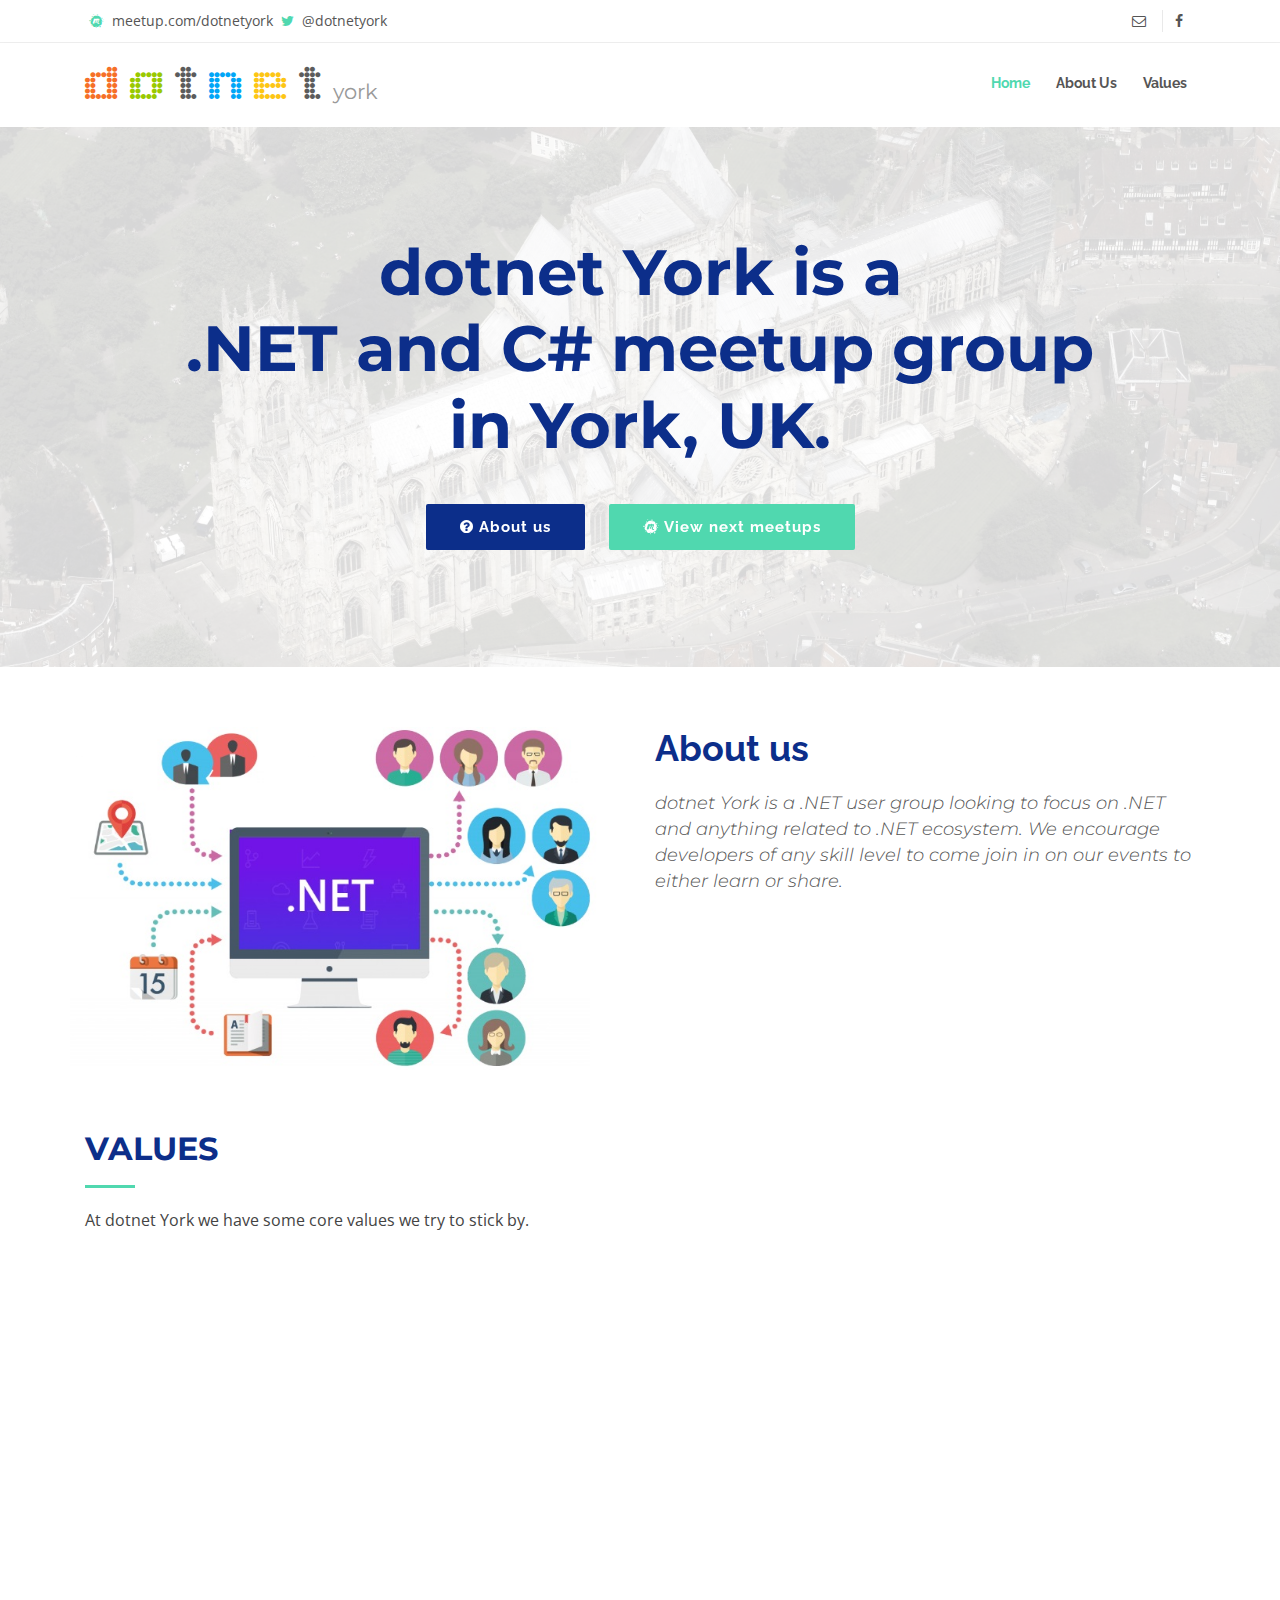
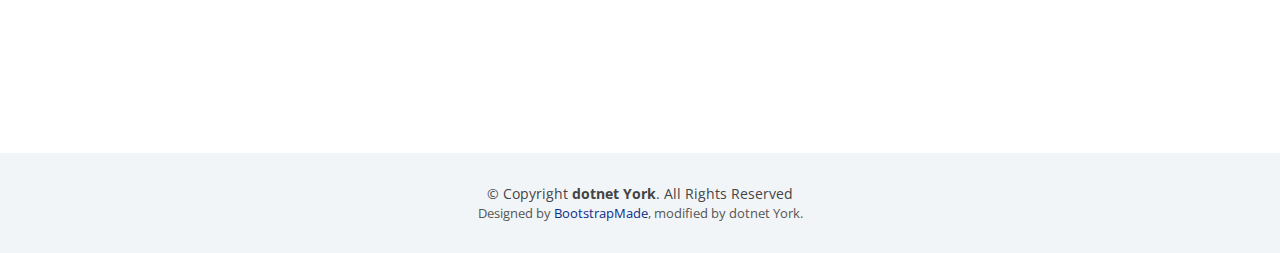
==== index.html @ ff62c573 "Start of a new website." ====
<!DOCTYPE html>
<html lang="en">
<head>
  <meta charset="utf-8">
  <title>dotnet York | A York .NET User Group</title>
  <meta content="width=device-width, initial-scale=1.0" name="viewport">
  <meta content="dotnet, .NET, york, user group" name="keywords">
  <meta content="A York .NET User Group" name="description">

  <link href="img/favicon.png" rel="icon">
  <link href="img/apple-touch-icon.png" rel="apple-touch-icon">

  <link href="https://fonts.googleapis.com/css?family=Open+Sans:300,300i,400,400i,700,700i|Raleway:300,400,500,700,800|Montserrat:300,400,700" rel="stylesheet">

  <link href="lib/bootstrap/css/bootstrap.min.css" rel="stylesheet">

  <link href="lib/font-awesome/css/font-awesome.min.css" rel="stylesheet">
  <link href="lib/animate/animate.min.css" rel="stylesheet">
  <link href="lib/ionicons/css/ionicons.min.css" rel="stylesheet">
  <link href="lib/owlcarousel/assets/owl.carousel.min.css" rel="stylesheet">
  <link href="lib/magnific-popup/magnific-popup.css" rel="stylesheet">
  <link href="lib/ionicons/css/ionicons.min.css" rel="stylesheet">

  <link href="css/style.css" rel="stylesheet">
</head>

<body id="body">

  <section id="topbar" class="d-none d-lg-block">
    <div class="container clearfix">
      <div class="contact-info float-left">
        <i class="fa fa-meetup"></i> <a href="https://www.meetup.com/dotnetyork">meetup.com/dotnetyork</a>
        <i class="fa fa-twitter"></i> <a href="https://www.twitter.com/@dotnetyork">@dotnetyork</a>
      </div>
      <div class="social-links float-right">
        <a href="mailto:organisers@dotnetyork.com" class="email"><i class="fa fa-envelope-o"></i></a>
        <a href="https://www.facebook.com/dotnetYork/" class="facebook"><i class="fa fa-facebook"></i></a>
      </div>
    </div>
  </section>

  <header id="header">
    <div class="container">

      <div id="logo" class="pull-left">
        <h1><a href="#body" class="scrollto">
          <span class="dotnet">
          <span class="d">d</span>
          <span class="o">o</span>
          <span class="t">t</span>
          <span class="n">n</span>
          <span class="e">e</span>
          <span class="t">t</span>
          </span>
          <span class="york">york</span>
        </a></h1>
      </div>

      <nav id="nav-menu-container">
        <ul class="nav-menu">
          <li class="menu-active"><a href="#body">Home</a></li>
          <li><a href="#about">About Us</a></li>
          <li><a href="#values">Values</a></li>
        </ul>
      </nav>
    </div>
  </header>

  <section id="intro">

    <div class="intro-content">
      <h2>
        dotnet York is a
        <br />.NET and C# meetup group
        <br />in York, UK.
      </h2>
      <div>
        <a href="#about" class="btn-get-started scrollto"><i class="fa fa-question-circle"></i> About us</a>
        <a href="https://www.meetup.com/dotnetYork" class="btn-meetup scrollto"><i class="fa fa-meetup"></i> View next meetups</a>
      </div>
    </div>

    <div id="intro-carousel" class="owl-carousel" >
      <div class="item" style="background-image: url('img/intro-carousel/1.jpg');"></div>
      <div class="item" style="background-image: url('img/intro-carousel/2.jpg');"></div>
      <div class="item" style="background-image: url('img/intro-carousel/3.jpg');"></div>
      <div class="item" style="background-image: url('img/intro-carousel/4.jpg');"></div>
      <div class="item" style="background-image: url('img/intro-carousel/5.jpg');"></div>
    </div>

  </section>

  <main id="main">

    <section id="about" class="wow fadeInUp">
      <div class="container">
        <div class="row">
          <div class="col-lg-6 about-img">
            <img src="img/about-img.jpg" alt="">
          </div>

          <div class="col-lg-6 content">
            <h2>About us</h2>
            <h3>dotnet York is a .NET user group looking to focus on .NET and anything related to .NET ecosystem. We encourage developers of any skill level to come join in on our events to either learn or share.</h3>
          </div>
        </div>

      </div>
    </section>

    <section id="values">
      <div class="container">
        <div class="section-header">
          <h2>Values</h2>
          <p>At dotnet York we have some core values we try to stick by.</p>
        </div>

        <div class="row">

          <div class="col-lg-6">
            <div class="box wow fadeInLeft">
              <div class="icon"><i class="fa fa-smile-o"></i></div>
              <h4 class="title"><a href="">Open</a></h4>
              <p class="description">No matter if you are a student who wants to learn more or a senior developer wanting to share experiences, we welcome everyone along to the group to enjoy the event and network with like-minded technologists.</p>
            </div>
          </div>

          <div class="col-lg-6">
            <div class="box wow fadeInRight">
              <div class="icon"><i class="fa fa-dollar"></i></div>
              <h4 class="title"><a href="">Always free</a></h4>
              <p class="description">Everyone should have the opportunity to learn, being free gives everyone a chance to learn no matter what background you come from.</p>
            </div>
          </div>

          <div class="col-lg-6">
            <div class="box wow fadeInLeft" data-wow-delay="0.2s">
              <div class="icon"><i class="fa fa-share"></i></div>
              <h4 class="title"><a href="">Sharing</a></h4>
              <p class="description">We encourage members to share experience no matter how big or small.</p>
            </div>
          </div>

          <div class="col-lg-6">
            <div class="box wow fadeInRight" data-wow-delay="0.2s">
              <div class="icon"><i class="fa fa-trophy"></i></div>
              <h4 class="title"><a href="">Fun</a></h4>
              <p class="description">Learning should be fun, and we want you to enjoy our events.</p>
            </div>
          </div>

        </div>

      </div>
    </section>
  </main>

  <footer id="footer">
    <div class="container">
      <div class="copyright">
        &copy; Copyright <strong>dotnet York</strong>. All Rights Reserved
      </div>
      <div class="credits">
        Designed by <a href="https://bootstrapmade.com/">BootstrapMade</a>, modified by dotnet York.
      </div>
    </div>
  </footer>

  <a href="#" class="back-to-top"><i class="fa fa-chevron-up"></i></a>

  <script src="lib/jquery/jquery.min.js"></script>
  <script src="lib/jquery/jquery-migrate.min.js"></script>
  <script src="lib/bootstrap/js/bootstrap.bundle.min.js"></script>
  <script src="lib/easing/easing.min.js"></script>
  <script src="lib/superfish/hoverIntent.js"></script>
  <script src="lib/superfish/superfish.min.js"></script>
  <script src="lib/wow/wow.min.js"></script>
  <script src="lib/owlcarousel/owl.carousel.min.js"></script>
  <script src="lib/magnific-popup/magnific-popup.min.js"></script>
  <script src="lib/sticky/sticky.js"></script>

  <script src="js/main.js"></script>

</body>
</html>
---- css/style.css ----
/*
  Theme Name: Reveal
  Theme URL: https://bootstrapmade.com/reveal-bootstrap-corporate-template/
  Author: BootstrapMade.com
  License: https://bootstrapmade.com/license/
*/
/*--------------------------------------------------------------
# General
--------------------------------------------------------------*/
@font-face {
  font-family: 'DOTFONT-';
  src: url('DOTFONT-.TTF');
}

body {
  background: #fff;
  color: #444;
  font-family: "Open Sans", sans-serif;
}

a {
  color: #50d8af;
  transition: 0.5s;
}

a:hover, a:active, a:focus {
  color: #51d8af;
  outline: none;
  text-decoration: none;
}

p {
  padding: 0;
  margin: 0 0 30px 0;
}

h1, h2, h3, h4, h5, h6 {
  font-family: "Montserrat", sans-serif;
  font-weight: 400;
  margin: 0 0 20px 0;
  padding: 0;
}

/* Back to top button */
.back-to-top {
  position: fixed;
  display: none;
  background: #50d8af;
  color: #fff;
  padding: 6px 12px 9px 12px;
  font-size: 16px;
  border-radius: 2px;
  right: 15px;
  bottom: 15px;
  transition: background 0.5s;
}

@media (max-width: 768px) {
  .back-to-top {
    bottom: 15px;
  }
}

.back-to-top:focus {
  background: #50d8af;
  color: #fff;
  outline: none;
}

.back-to-top:hover {
  background: #0c2e8a;
  color: #fff;
}

/*--------------------------------------------------------------
# Top Bar
--------------------------------------------------------------*/
#topbar {
  background: #fff;
  padding: 10px 0;
  border-bottom: 1px solid #eee;
  font-size: 14px;
}

#topbar .contact-info a {
  line-height: 1;
  color: #555;
}

#topbar .contact-info a:hover {
  color: #50d8af;
}

#topbar .contact-info i {
  color: #50d8af;
  padding: 4px;
}

#topbar .contact-info .fa-phone {
  padding-left: 20px;
  margin-left: 20px;
  border-left: 1px solid #e9e9e9;
}

#topbar .social-links a {
  color: #555;
  padding: 4px 12px;
  display: inline-block;
  line-height: 1px;
  border-left: 1px solid #e9e9e9;
}

#topbar .social-links a:hover {
  color: #50d8af;
}

#topbar .social-links a:first-child {
  border-left: 0;
}

/*--------------------------------------------------------------
# Header
--------------------------------------------------------------*/
#header {
  padding: 20px 0;
  height: 84px;
  transition: all 0.5s;
  z-index: 997;
  background: #fff;
  box-shadow: 0px 6px 9px 0px rgba(0, 0, 0, 0.06);
}

#header #logo h1 {
  font-size: 42px;
  margin: 0;
  padding: 0;
  line-height: 1;
}

#header #logo h1 a {
  color: #0c2e8a;
  line-height: 1;
  display: inline-block;
}

#header #logo h1 a .dotnet {
  letter-spacing: -7px;
  font-family: "DOTFONT-";
}

#header #logo h1 a .d {
  color: #F67027;
}

#header #logo h1 a .o {
  color: #99C900;
}

#header #logo h1 a .t {
  color: rgb(92, 92, 92);
}

#header #logo h1 a .n {
  color: #00A6F7;
}

#header #logo h1 a .e {
  color: #FDC614;
}

#header #logo h1 a .t {
  color: rgb(92, 92, 92);
}

#header #logo h1 a .york {
  color: rgb(153, 153, 153);
  font-size: 0.5em;
  font-family: "Montserrat", sans-serif;
}

#header #logo img {
  padding: 0;
  margin: 0;
}

@media (max-width: 768px) {
  #header {
    padding: 20px 0;
    height: 74px;
  }
  #header #logo h1 {
    font-size: 34px;
  }
  #header #logo img {
    max-height: 40px;
  }
}

/*--------------------------------------------------------------
# Intro Section
--------------------------------------------------------------*/
#intro {
  width: 100%;
  height: 60vh;
  position: relative;
  background: url("../img/intro-carousel/1.jpg") no-repeat;
  background-size: cover;
}

#intro .intro-content {
  position: absolute;
  bottom: 0;
  top: 0;
  left: 0;
  right: 0;
  z-index: 10;
  display: flex;
  justify-content: center;
  align-items: center;
  flex-direction: column;
  text-align: center;
}

#intro .intro-content h2 {
  color: #0c2e8a;
  margin-bottom: 30px;
  font-size: 64px;
  font-weight: 700;
}

@media (max-width: 767px) {
  #intro .intro-content h2 {
    font-size: 34px;
  }
}

#intro .intro-content .btn-get-started, #intro .intro-content .btn-meetup {
  font-family: "Raleway", sans-serif;
  font-size: 15px;
  font-weight: bold;
  letter-spacing: 1px;
  display: inline-block;
  padding: 10px 32px;
  border-radius: 2px;
  transition: 0.5s;
  margin: 10px;
  color: #fff;
}

#intro .intro-content .btn-get-started {
  background: #0c2e8a;
  border: 2px solid #0c2e8a;
}

#intro .intro-content .btn-get-started:hover {
  background: none;
  color: #0c2e8a;
}

#intro .intro-content .btn-meetup {
  background: #50d8af;
  border: 2px solid #50d8af;
}

#intro .intro-content .btn-meetup:hover {
  background: none;
  color: #50d8af;
}

#intro #intro-carousel {
  z-index: 8;
}

#intro #intro-carousel::before {
  content: '';
  background-color: rgba(255, 255, 255, 0.7);
  position: absolute;
  height: 100%;
  width: 100%;
  top: 0;
  right: 0;
  left: 0;
  bottom: 0;
  z-index: 7;
}

#intro #intro-carousel .item {
  width: 100%;
  height: 60vh;
  background-size: cover;
  background-position: center;
  background-repeat: no-repeat;
  -webkit-transition-property: opacity;
  transition-property: opacity;
}

/*--------------------------------------------------------------
# Navigation Menu
--------------------------------------------------------------*/
/* Nav Menu Essentials */
.nav-menu, .nav-menu * {
  margin: 0;
  padding: 0;
  list-style: none;
}

.nav-menu ul {
  position: absolute;
  display: none;
  top: 100%;
  left: 0;
  z-index: 99;
}

.nav-menu li {
  position: relative;
  white-space: nowrap;
}

.nav-menu > li {
  float: left;
}

.nav-menu li:hover > ul,
.nav-menu li.sfHover > ul {
  display: block;
}

.nav-menu ul ul {
  top: 0;
  left: 100%;
}

.nav-menu ul li {
  min-width: 180px;
}

/* Nav Menu Arrows */
.sf-arrows .sf-with-ul {
  padding-right: 22px;
}

.sf-arrows .sf-with-ul:after {
  content: "\f107";
  position: absolute;
  right: 8px;
  font-family: FontAwesome;
  font-style: normal;
  font-weight: normal;
}

.sf-arrows ul .sf-with-ul:after {
  content: "\f105";
}

/* Nav Meu Container */
#nav-menu-container {
  float: right;
  margin: 0;
}

@media (max-width: 768px) {
  #nav-menu-container {
    display: none;
  }
}

/* Nav Meu Styling */
.nav-menu a {
  padding: 10px 8px;
  text-decoration: none;
  display: inline-block;
  color: #555;
  font-family: "Raleway", sans-serif;
  font-weight: 700;
  font-size: 14px;
  outline: none;
}

.nav-menu li:hover > a, .nav-menu > .menu-active > a {
  color: #50d8af;
}

.nav-menu > li {
  margin-left: 10px;
}

.nav-menu ul {
  margin: 4px 0 0 0;
  padding: 10px;
  box-shadow: 0px 0px 30px rgba(127, 137, 161, 0.25);
  background: #fff;
}

.nav-menu ul li {
  transition: 0.3s;
}

.nav-menu ul li a {
  padding: 10px;
  color: #333;
  transition: 0.3s;
  display: block;
  font-size: 13px;
  text-transform: none;
}

.nav-menu ul li:hover > a {
  color: #50d8af;
}

.nav-menu ul ul {
  margin: 0;
}

/* Mobile Nav Toggle */
#mobile-nav-toggle {
  position: fixed;
  right: 0;
  top: 0;
  z-index: 999;
  margin: 20px 20px 0 0;
  border: 0;
  background: none;
  font-size: 24px;
  display: none;
  transition: all 0.4s;
  outline: none;
  cursor: pointer;
}

#mobile-nav-toggle i {
  color: #555;
}

@media (max-width: 768px) {
  #mobile-nav-toggle {
    display: inline;
  }
}

/* Mobile Nav Styling */
#mobile-nav {
  position: fixed;
  top: 0;
  padding-top: 18px;
  bottom: 0;
  z-index: 998;
  background: rgba(52, 59, 64, 0.9);
  left: -260px;
  width: 260px;
  overflow-y: auto;
  transition: 0.4s;
}

#mobile-nav ul {
  padding: 0;
  margin: 0;
  list-style: none;
}

#mobile-nav ul li {
  position: relative;
}

#mobile-nav ul li a {
  color: #fff;
  font-size: 16px;
  overflow: hidden;
  padding: 10px 22px 10px 15px;
  position: relative;
  text-decoration: none;
  width: 100%;
  display: block;
  outline: none;
}

#mobile-nav ul li a:hover {
  color: #fff;
}

#mobile-nav ul li li {
  padding-left: 30px;
}

#mobile-nav ul .menu-has-children i {
  position: absolute;
  right: 0;
  z-index: 99;
  padding: 15px;
  cursor: pointer;
  color: #fff;
}

#mobile-nav ul .menu-has-children i.fa-chevron-up {
  color: #50d8af;
}

#mobile-nav ul .menu-item-active {
  color: #50d8af;
}

#mobile-body-overly {
  width: 100%;
  height: 100%;
  z-index: 997;
  top: 0;
  left: 0;
  position: fixed;
  background: rgba(52, 59, 64, 0.9);
  display: none;
}

/* Mobile Nav body classes */
body.mobile-nav-active {
  overflow: hidden;
}

body.mobile-nav-active #mobile-nav {
  left: 0;
}

body.mobile-nav-active #mobile-nav-toggle {
  color: #fff;
}

/*--------------------------------------------------------------
# Sections
--------------------------------------------------------------*/
/* Sections Header
--------------------------------*/
.section-header {
  margin-bottom: 30px;
}

.section-header h2 {
  font-size: 32px;
  color: #0c2e8a;
  text-transform: uppercase;
  font-weight: 700;
  position: relative;
  padding-bottom: 20px;
}

.section-header h2::before {
  content: '';
  position: absolute;
  display: block;
  width: 50px;
  height: 3px;
  background: #50d8af;
  bottom: 0;
  left: 0;
}

.section-header p {
  padding: 0;
  margin: 0;
}

/* About Section
--------------------------------*/
#about {
  padding: 60px 0 30px 0;
}

#about .about-img {
  overflow: hidden;
}

#about .about-img img {
  margin-left: -15px;
  max-width: 100%;
}

@media (max-width: 768px) {
  #about .about-img {
    height: auto;
  }
  #about .about-img img {
    margin-left: 0;
    padding-bottom: 30px;
  }
}

#about .content h2 {
  color: #0c2e8a;
  font-weight: 700;
  font-size: 36px;
  font-family: "Raleway", sans-serif;
}

#about .content h3 {
  color: #555;
  font-weight: 300;
  font-size: 18px;
  line-height: 26px;
  font-style: italic;
}

#about .content p {
  line-height: 26px;
}

#about .content p:last-child {
  margin-bottom: 0;
}

#about .content i {
  font-size: 20px;
  padding-right: 4px;
  color: #50d8af;
}

#about .content ul {
  list-style: none;
  padding: 0;
}

#about .content ul li {
  padding-bottom: 10px;
}

#values {
  padding: 30px 0 0 0;
}

#values .box {
  padding: 40px;
  margin-bottom: 40px;
  box-shadow: 10px 10px 15px rgba(73, 78, 92, 0.1);
  background: #fff;
  transition: 0.4s;
}

#values .box:hover {
  box-shadow: 0px 0px 30px rgba(73, 78, 92, 0.15);
  transform: translateY(-10px);
  -webkit-transform: translateY(-10px);
  -moz-transform: translateY(-10px);
}

#values .box .icon {
  float: left;
}

#values .box .icon i {
  color: #444;
  font-size: 64px;
  transition: 0.5s;
  line-height: 0;
  margin-top: 34px;
}

#values .box .icon i:before {
  background: #0c2e8a;
  background: linear-gradient(45deg, #50d8af 0%, #a3ebd5 100%);
  background-clip: border-box;
  -webkit-background-clip: text;
  -webkit-text-fill-color: transparent;
}

#values .box h4 {
  margin-left: 100px;
  font-weight: 700;
  margin-bottom: 15px;
  font-size: 22px;
}

#values .box h4 a {
  color: #444;
}

#values .box p {
  font-size: 14px;
  margin-left: 100px;
  margin-bottom: 0;
  line-height: 24px;
}

@media (max-width: 767px) {
  #values .box .box {
    margin-bottom: 20px;
  }
  #values .box .icon {
    float: none;
    text-align: center;
    padding-bottom: 15px;
  }
  #values .box h4, #services .box p {
    margin-left: 0;
    text-align: center;
  }
}

/* Clients Section
--------------------------------*/
#clients {
  padding: 30px 0;
}

#clients img {
  max-width: 100%;
  opacity: 0.5;
  transition: 0.3s;
  padding: 15px 0;
}

#clients img:hover {
  opacity: 1;
}

#clients .owl-nav, #clients .owl-dots {
  margin-top: 5px;
  text-align: center;
}

#clients .owl-dot {
  display: inline-block;
  margin: 0 5px;
  width: 12px;
  height: 12px;
  border-radius: 50%;
  background-color: #ddd;
}

#clients .owl-dot.active {
  background-color: #50d8af;
}

/* Our Portfolio Section
--------------------------------*/
#portfolio {
  background: #fff;
  padding: 30px 0;
}

#portfolio .portfolio-overlay {
  position: absolute;
  top: 0;
  right: 0;
  bottom: 0;
  left: 0;
  width: 100%;
  height: 100%;
  opacity: 1;
  -webkit-transition: all ease-in-out 0.4s;
  transition: all ease-in-out 0.4s;
}

#portfolio .portfolio-item {
  overflow: hidden;
  position: relative;
  padding: 0;
  vertical-align: middle;
  text-align: center;
}

#portfolio .portfolio-item h2 {
  color: #ffffff;
  font-size: 24px;
  margin: 0;
  text-transform: capitalize;
  font-weight: 700;
}

#portfolio .portfolio-item img {
  -webkit-transition: all ease-in-out 0.4s;
  transition: all ease-in-out 0.4s;
  width: 100%;
}

#portfolio .portfolio-item:hover img {
  -webkit-transform: scale(1.1);
  transform: scale(1.1);
}

#portfolio .portfolio-item:hover .portfolio-overlay {
  opacity: 1;
  background: rgba(0, 0, 0, 0.7);
}

#portfolio .portfolio-info {
  position: absolute;
  top: 50%;
  left: 50%;
  -webkit-transform: translate(-50%, -50%);
  transform: translate(-50%, -50%);
}

/* Testimonials Section
--------------------------------*/
#testimonials {
  padding: 30px 0;
}

#testimonials .testimonial-item {
  box-sizing: content-box;
  padding: 30px 30px 0 30px;
  margin: 30px 15px;
  text-align: center;
  min-height: 350px;
  box-shadow: 0px 2px 12px rgba(0, 0, 0, 0.08);
}

@media (max-width: 767px) {
  #testimonials .testimonial-item {
    margin: 30px 10px;
  }
}

#testimonials .testimonial-item .testimonial-img {
  width: 90px;
  border-radius: 50%;
  border: 4px solid #fff;
  margin: 0 auto;
}

#testimonials .testimonial-item h3 {
  font-size: 18px;
  font-weight: bold;
  margin: 10px 0 5px 0;
  color: #111;
}

#testimonials .testimonial-item h4 {
  font-size: 14px;
  color: #999;
  margin: 0;
}

#testimonials .testimonial-item .quote-sign-left {
  margin-top: -15px;
  padding-right: 10px;
  display: inline-block;
  width: 37px;
}

#testimonials .testimonial-item .quote-sign-right {
  margin-bottom: -15px;
  padding-left: 10px;
  display: inline-block;
  max-width: 100%;
  width: 37px;
}

#testimonials .testimonial-item p {
  font-style: italic;
  margin: 0 auto 15px auto;
}

#testimonials .owl-nav, #testimonials .owl-dots {
  margin-top: 5px;
  text-align: center;
}

#testimonials .owl-dot {
  display: inline-block;
  margin: 0 5px;
  width: 12px;
  height: 12px;
  border-radius: 50%;
  background-color: #ddd;
}

#testimonials .owl-dot.active {
  background-color: #50d8af;
}

/* Call To Action Section
--------------------------------*/
#call-to-action {
  background: #081e5b;
  background-size: cover;
  padding: 40px 0;
}

#call-to-action .cta-title {
  color: #fff;
  font-size: 28px;
  font-weight: 700;
}

#call-to-action .cta-text {
  color: #fff;
}

@media (min-width: 769px) {
  #call-to-action .cta-btn-container {
    display: flex;
    align-items: center;
    justify-content: flex-end;
  }
}

#call-to-action .cta-btn {
  font-family: "Montserrat", sans-serif;
  font-weight: 700;
  font-size: 16px;
  letter-spacing: 1px;
  display: inline-block;
  padding: 8px 26px;
  border-radius: 3px;
  transition: 0.5s;
  margin: 10px;
  border: 3px solid #fff;
  color: #fff;
}

#call-to-action .cta-btn:hover {
  background: #50d8af;
  border: 3px solid #50d8af;
}

/* Our Team Section
--------------------------------*/
#team {
  background: #fff;
  padding: 30px 0 0 0;
}

#team .member {
  text-align: center;
  margin-bottom: 20px;
}

#team .member .pic {
  overflow: hidden;
  text-align: center;
}

#team .member .pic img {
  max-width: 100%;
}

#team .member .details {
  background: #50d8af;
  color: #fff;
  padding: 15px;
  border-radius: 0 0 3px 3px;
}

#team .member h4 {
  font-weight: 700;
  margin-bottom: 2px;
  font-size: 18px;
}

#team .member span {
  font-style: italic;
  display: block;
  font-size: 13px;
}

#team .member .social {
  margin-top: 5px;
}

#team .member .social a {
  color: #fff;
}

#team .member .social i {
  font-size: 16px;
  margin: 0 2px;
}

/* Contact Section
--------------------------------*/
#contact {
  padding: 30px 0;
}

#contact .contact-info {
  margin-bottom: 20px;
  text-align: center;
}

#contact .contact-info i {
  font-size: 48px;
  display: inline-block;
  margin-bottom: 10px;
  color: #50d8af;
}

#contact .contact-info address, #contact .contact-info p {
  margin-bottom: 0;
  color: #000;
}

#contact .contact-info h3 {
  font-size: 18px;
  margin-bottom: 15px;
  font-weight: bold;
  text-transform: uppercase;
  color: #999;
}

#contact .contact-info a {
  color: #000;
}

#contact .contact-info a:hover {
  color: #50d8af;
}

#contact .contact-address, #contact .contact-phone, #contact .contact-email {
  margin-bottom: 20px;
}

@media (min-width: 768px) {
  #contact .contact-address, #contact .contact-phone, #contact .contact-email {
    padding: 20px 0;
  }
}

@media (min-width: 768px) {
  #contact .contact-phone {
    border-left: 1px solid #ddd;
    border-right: 1px solid #ddd;
  }
}

#contact #google-map {
  height: 290px;
  margin-bottom: 20px;
}

@media (max-width: 576px) {
  #contact #google-map {
    margin-top: 20px;
  }
}

#contact .form #sendmessage {
  color: #50d8af;
  border: 1px solid #50d8af;
  display: none;
  text-align: center;
  padding: 15px;
  font-weight: 600;
  margin-bottom: 15px;
}

#contact .form #errormessage {
  color: red;
  display: none;
  border: 1px solid red;
  text-align: center;
  padding: 15px;
  font-weight: 600;
  margin-bottom: 15px;
}

#contact .form #sendmessage.show, #contact .form #errormessage.show, #contact .form .show {
  display: block;
}

#contact .form .validation {
  color: red;
  display: none;
  margin: 0 0 20px;
  font-weight: 400;
  font-size: 13px;
}

#contact .form input, #contact .form textarea {
  padding: 10px 14px;
  border-radius: 0;
  box-shadow: none;
  font-size: 15px;
}

#contact .form button[type="submit"] {
  background: #50d8af;
  border: 0;
  border-radius: 3px;
  padding: 10px 30px;
  color: #fff;
  transition: 0.4s;
  cursor: pointer;
}

#contact .form button[type="submit"]:hover {
  background: #2dc899;
}

/*--------------------------------------------------------------
# Footer
--------------------------------------------------------------*/
#footer {
  background: #f2f5f8;
  padding: 0 0 30px 0;
  font-size: 14px;
}

#footer .copyright {
  text-align: center;
  padding-top: 30px;
}

#footer .credits {
  text-align: center;
  font-size: 13px;
  color: #555;
}

#footer .credits a {
  color: #0c2e8a;
}
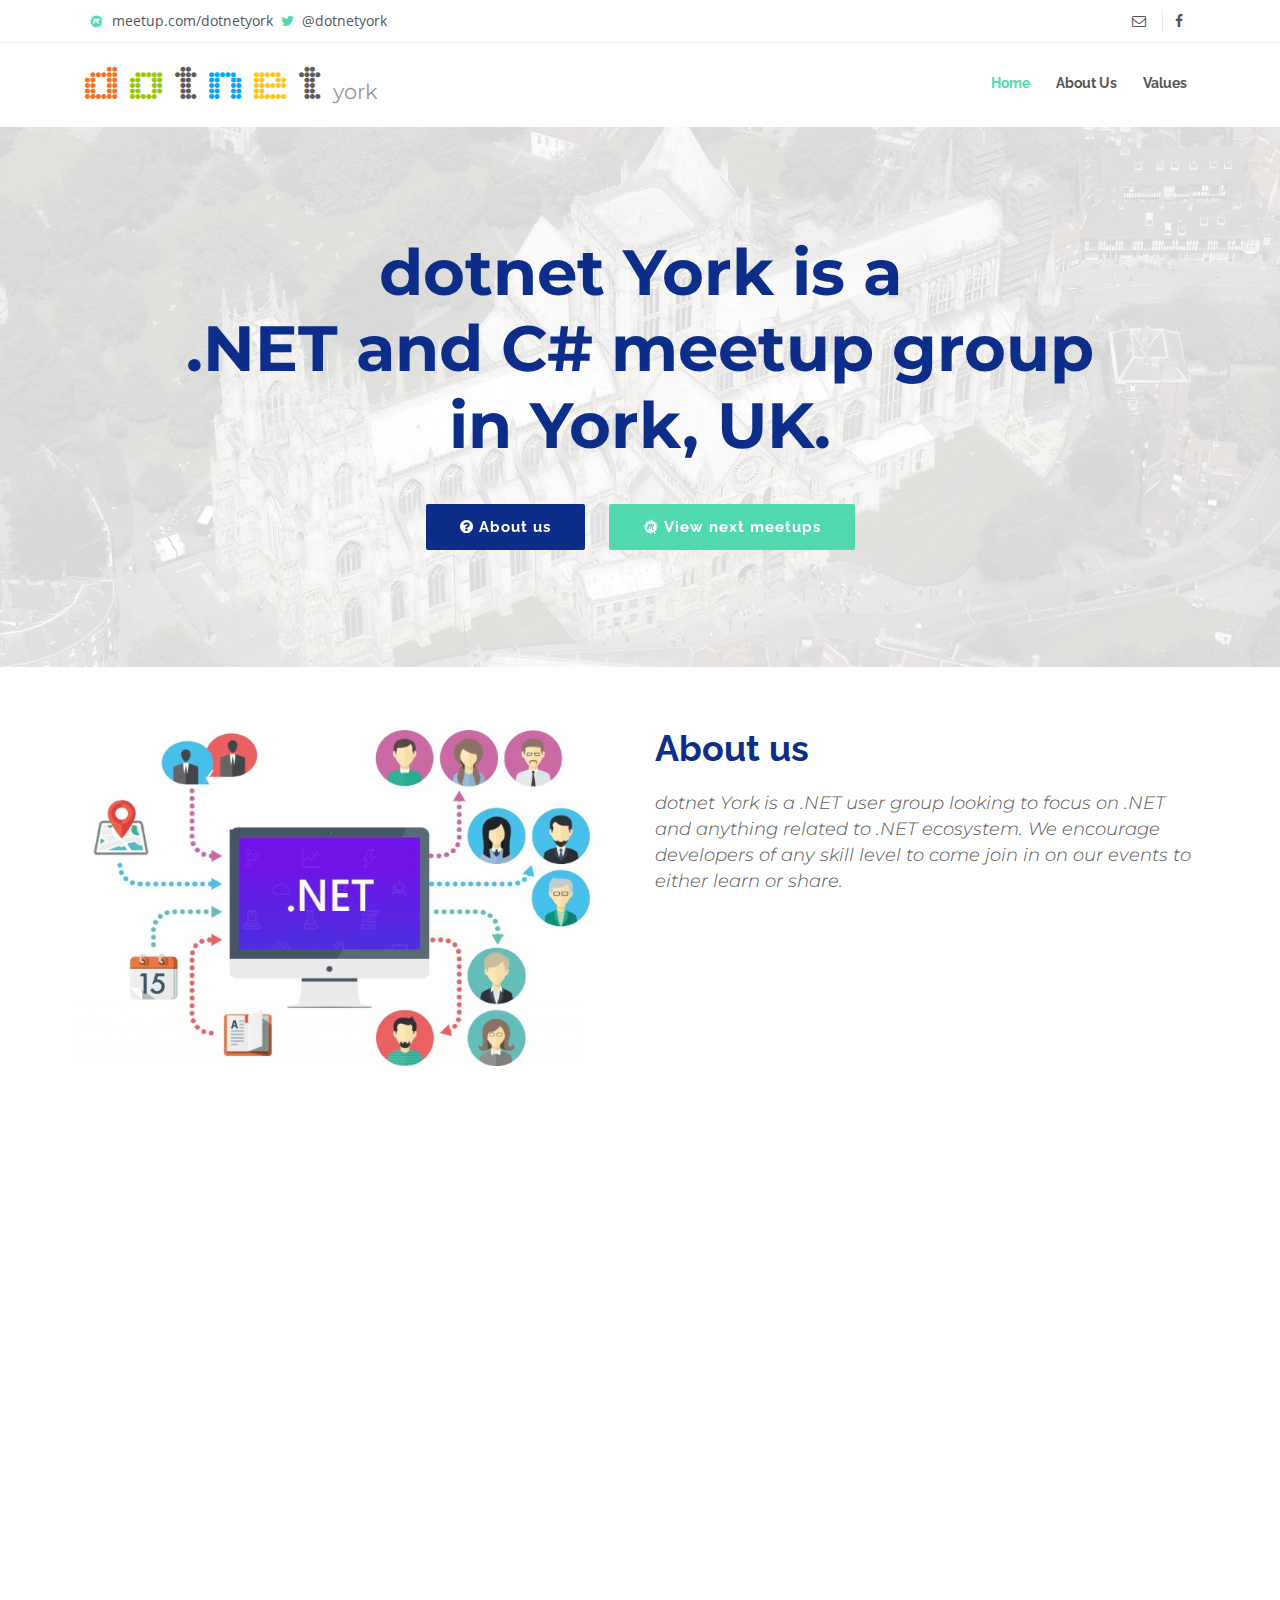
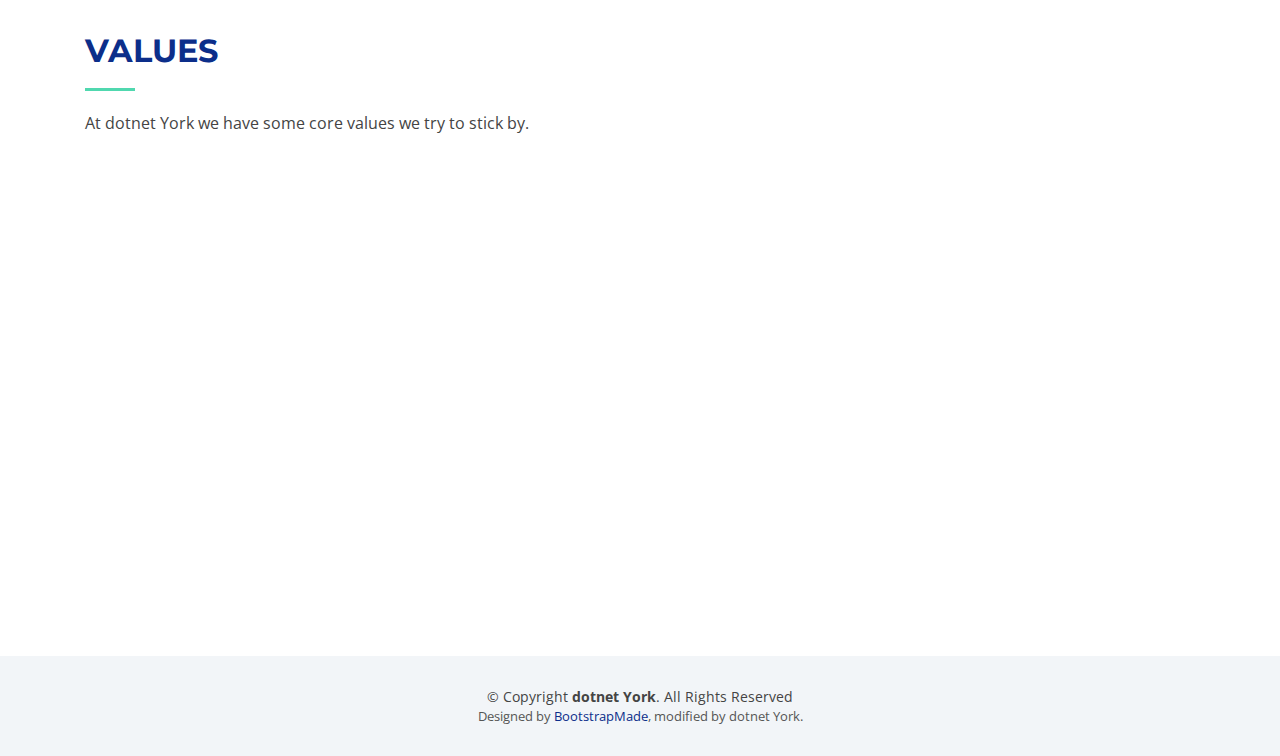
==== commit 7d426629: "Adding connections to index page." ====
--- a/index.html
+++ b/index.html
@@ -1,5 +1,6 @@
 <!DOCTYPE html>
 <html lang="en">
+
 <head>
   <meta charset="utf-8">
   <title>dotnet York | A York .NET User Group</title>
@@ -10,7 +11,9 @@
   <link href="img/favicon.png" rel="icon">
   <link href="img/apple-touch-icon.png" rel="apple-touch-icon">
 
-  <link href="https://fonts.googleapis.com/css?family=Open+Sans:300,300i,400,400i,700,700i|Raleway:300,400,500,700,800|Montserrat:300,400,700" rel="stylesheet">
+  <link
+    href="https://fonts.googleapis.com/css?family=Open+Sans:300,300i,400,400i,700,700i|Raleway:300,400,500,700,800|Montserrat:300,400,700"
+    rel="stylesheet">
 
   <link href="lib/bootstrap/css/bootstrap.min.css" rel="stylesheet">
 
@@ -44,16 +47,16 @@
 
       <div id="logo" class="pull-left">
         <h1><a href="#body" class="scrollto">
-          <span class="dotnet">
-          <span class="d">d</span>
-          <span class="o">o</span>
-          <span class="t">t</span>
-          <span class="n">n</span>
-          <span class="e">e</span>
-          <span class="t">t</span>
-          </span>
-          <span class="york">york</span>
-        </a></h1>
+            <span class="dotnet">
+              <span class="d">d</span>
+              <span class="o">o</span>
+              <span class="t">t</span>
+              <span class="n">n</span>
+              <span class="e">e</span>
+              <span class="t">t</span>
+            </span>
+            <span class="york">york</span>
+          </a></h1>
       </div>
 
       <nav id="nav-menu-container">
@@ -76,11 +79,12 @@
       </h2>
       <div>
         <a href="#about" class="btn-get-started scrollto"><i class="fa fa-question-circle"></i> About us</a>
-        <a href="https://www.meetup.com/dotnetYork" class="btn-meetup scrollto"><i class="fa fa-meetup"></i> View next meetups</a>
-      </div>
-    </div>
-
-    <div id="intro-carousel" class="owl-carousel" >
+        <a href="https://www.meetup.com/dotnetYork" class="btn-meetup scrollto"><i class="fa fa-meetup"></i> View next
+          meetups</a>
+      </div>
+    </div>
+
+    <div id="intro-carousel" class="owl-carousel">
       <div class="item" style="background-image: url('img/intro-carousel/1.jpg');"></div>
       <div class="item" style="background-image: url('img/intro-carousel/2.jpg');"></div>
       <div class="item" style="background-image: url('img/intro-carousel/3.jpg');"></div>
@@ -101,9 +105,99 @@
 
           <div class="col-lg-6 content">
             <h2>About us</h2>
-            <h3>dotnet York is a .NET user group looking to focus on .NET and anything related to .NET ecosystem. We encourage developers of any skill level to come join in on our events to either learn or share.</h3>
-          </div>
-        </div>
+            <h3>dotnet York is a .NET user group looking to focus on .NET and anything related to .NET ecosystem. We
+              encourage developers of any skill level to come join in on our events to either learn or share.</h3>
+          </div>
+        </div>
+
+      </div>
+    </section>
+
+    <section id="connections" class="wow fadeInUp">
+      <div class="container">
+        <div class="section-header">
+          <h2>Our Connections</h2>
+        </div>
+        <div class="row">
+          <div class="col-lg-3 col-md-6">
+            <div class="connection">
+              <div class="logo">
+                <a href="https://www.trailight.co.uk">
+                  <img src="img/connections/trailight.jpg" alt="trailight">
+                </a>
+              </div>
+              <div class="details">
+                <h4>trailight</h4>
+                <span>Sponsor</span>
+                <div class="social">
+                  <a href="https://www.trailight.co.uk"><i class="fa fa-globe"></i></a>
+                  <a href="https://www.linkedin.com/company/trailight"><i class="fa fa-linkedin"></i></a>
+                  <a href="https://twitter.com/TrailightLtd"><i class="fa fa-twitter"></i></a>
+                </div>
+              </div>
+            </div>
+          </div>
+
+          <div class="col-lg-3 col-md-6">
+            <div class="connection">
+              <div class="logo">
+                <a href="https://www.bybox.com">
+                  <img src="img/connections/bybox.jpg" alt="ByBox">
+                </a>
+              </div>
+              <div class="details">
+                <h4>ByBox</h4>
+                <span>Sponsor</span>
+                <div class="social">
+                  <a href="https://www.bybox.com/"><i class="fa fa-globe"></i></a>
+                  <a href="https://www.linkedin.com/company/bybox/"><i class="fa fa-linkedin"></i></a>
+                  <a href="https://twitter.com/bybox"><i class="fa fa-twitter"></i></a>
+                  <a href="https://www.facebook.com/Bybox-Field-Support-Ltd-307829879360072/"><i
+                      class="fa fa-facebook"></i></a>
+                </div>
+              </div>
+            </div>
+          </div>
+
+          <div class="col-lg-3 col-md-6">
+            <div class="connection">
+              <div class="logo">
+                <a href="https://www.red-gate.com/">
+                  <img src="img/connections/redgate.jpg" alt="redgate">
+                </a>
+              </div>
+              <div class="details">
+                <h4>Redgate</h4>
+                <span>Swag/Prizes</span>
+                <div class="social">
+                  <a href="https://www.red-gate.com/"><i class="fa fa-globe"></i></a>
+                  <a href="https://www.linkedin.com/company/red-gate-software/"><i class="fa fa-linkedin"></i></a>
+                  <a href="https://twitter.com/redgate?"><i class="fa fa-twitter"></i></a>
+                  <a href="https://www.facebook.com/RedGateSoftwareTools/"><i class="fa fa-facebook"></i></a>
+                </div>
+              </div>
+            </div>
+          </div>
+
+          <div class="col-lg-3 col-md-6">
+              <div class="connection">
+                <div class="logo">
+                  <a href="https://www.yorkdevelopers.org/">
+                    <img src="img/connections/york-developers.jpg" alt="york developers">
+                  </a>
+                </div>
+                <div class="details">
+                  <h4>York Developers</h4>
+                  <span>Supported</span>
+                  <div class="social">
+                    <a href="https://www.yorkdevelopers.org/"><i class="fa fa-globe"></i></a>
+                    <a href="https://www.linkedin.com/company/yorkdevelopers/"><i class="fa fa-linkedin"></i></a>
+                    <a href="https://twitter.com/yorkdevelopers"><i class="fa fa-twitter"></i></a>
+                    <a href="https://www.facebook.com/groups/yorkdevelopers"><i class="fa fa-facebook"></i></a>
+                  </div>
+                </div>
+              </div>
+            </div>
 
       </div>
     </section>
@@ -121,7 +215,9 @@
             <div class="box wow fadeInLeft">
               <div class="icon"><i class="fa fa-smile-o"></i></div>
               <h4 class="title"><a href="">Open</a></h4>
-              <p class="description">No matter if you are a student who wants to learn more or a senior developer wanting to share experiences, we welcome everyone along to the group to enjoy the event and network with like-minded technologists.</p>
+              <p class="description">No matter if you are a student who wants to learn more or a senior developer
+                wanting to share experiences, we welcome everyone along to the group to enjoy the event and network with
+                like-minded technologists.</p>
             </div>
           </div>
 
@@ -129,7 +225,8 @@
             <div class="box wow fadeInRight">
               <div class="icon"><i class="fa fa-dollar"></i></div>
               <h4 class="title"><a href="">Always free</a></h4>
-              <p class="description">Everyone should have the opportunity to learn, being free gives everyone a chance to learn no matter what background you come from.</p>
+              <p class="description">Everyone should have the opportunity to learn, being free gives everyone a chance
+                to learn no matter what background you come from.</p>
             </div>
           </div>
 
@@ -182,4 +279,5 @@
   <script src="js/main.js"></script>
 
 </body>
-</html>
+
+</html>--- a/css/style.css
+++ b/css/style.css
@@ -687,7 +687,7 @@
     text-align: center;
     padding-bottom: 15px;
   }
-  #values .box h4, #services .box p {
+  #values .box h4, #values .box p {
     margin-left: 0;
     text-align: center;
   }
@@ -965,6 +965,58 @@
   margin: 0 2px;
 }
 
+/* Connections Section
+--------------------------------*/
+#connections {
+  background: #fff;
+  padding: 30px 0 0 0;
+}
+
+#connections .connection {
+  text-align: center;
+  margin-bottom: 20px;
+}
+
+#connections .connection .logo {
+  overflow: hidden;
+  text-align: center;
+}
+
+#connections .connection .logo img {
+  max-width: 100%;
+}
+
+#connections .connection .details {
+  background: #50d8af;
+  color: #fff;
+  padding: 15px;
+  border-radius: 0 0 3px 3px;
+}
+
+#connections .connection h4 {
+  font-weight: 700;
+  margin-bottom: 2px;
+}
+
+#connections .connection span {
+  font-style: italic;
+  display: block;
+  font-size: 13px;
+}
+
+#connections .connection .social {
+  margin-top: 5px;
+}
+
+#connections .connection .social a {
+  color: #fff;
+}
+
+#connections .connection .social i {
+  font-size: 20px;
+  margin: 0 2px;
+}
+
 /* Contact Section
 --------------------------------*/
 #contact {
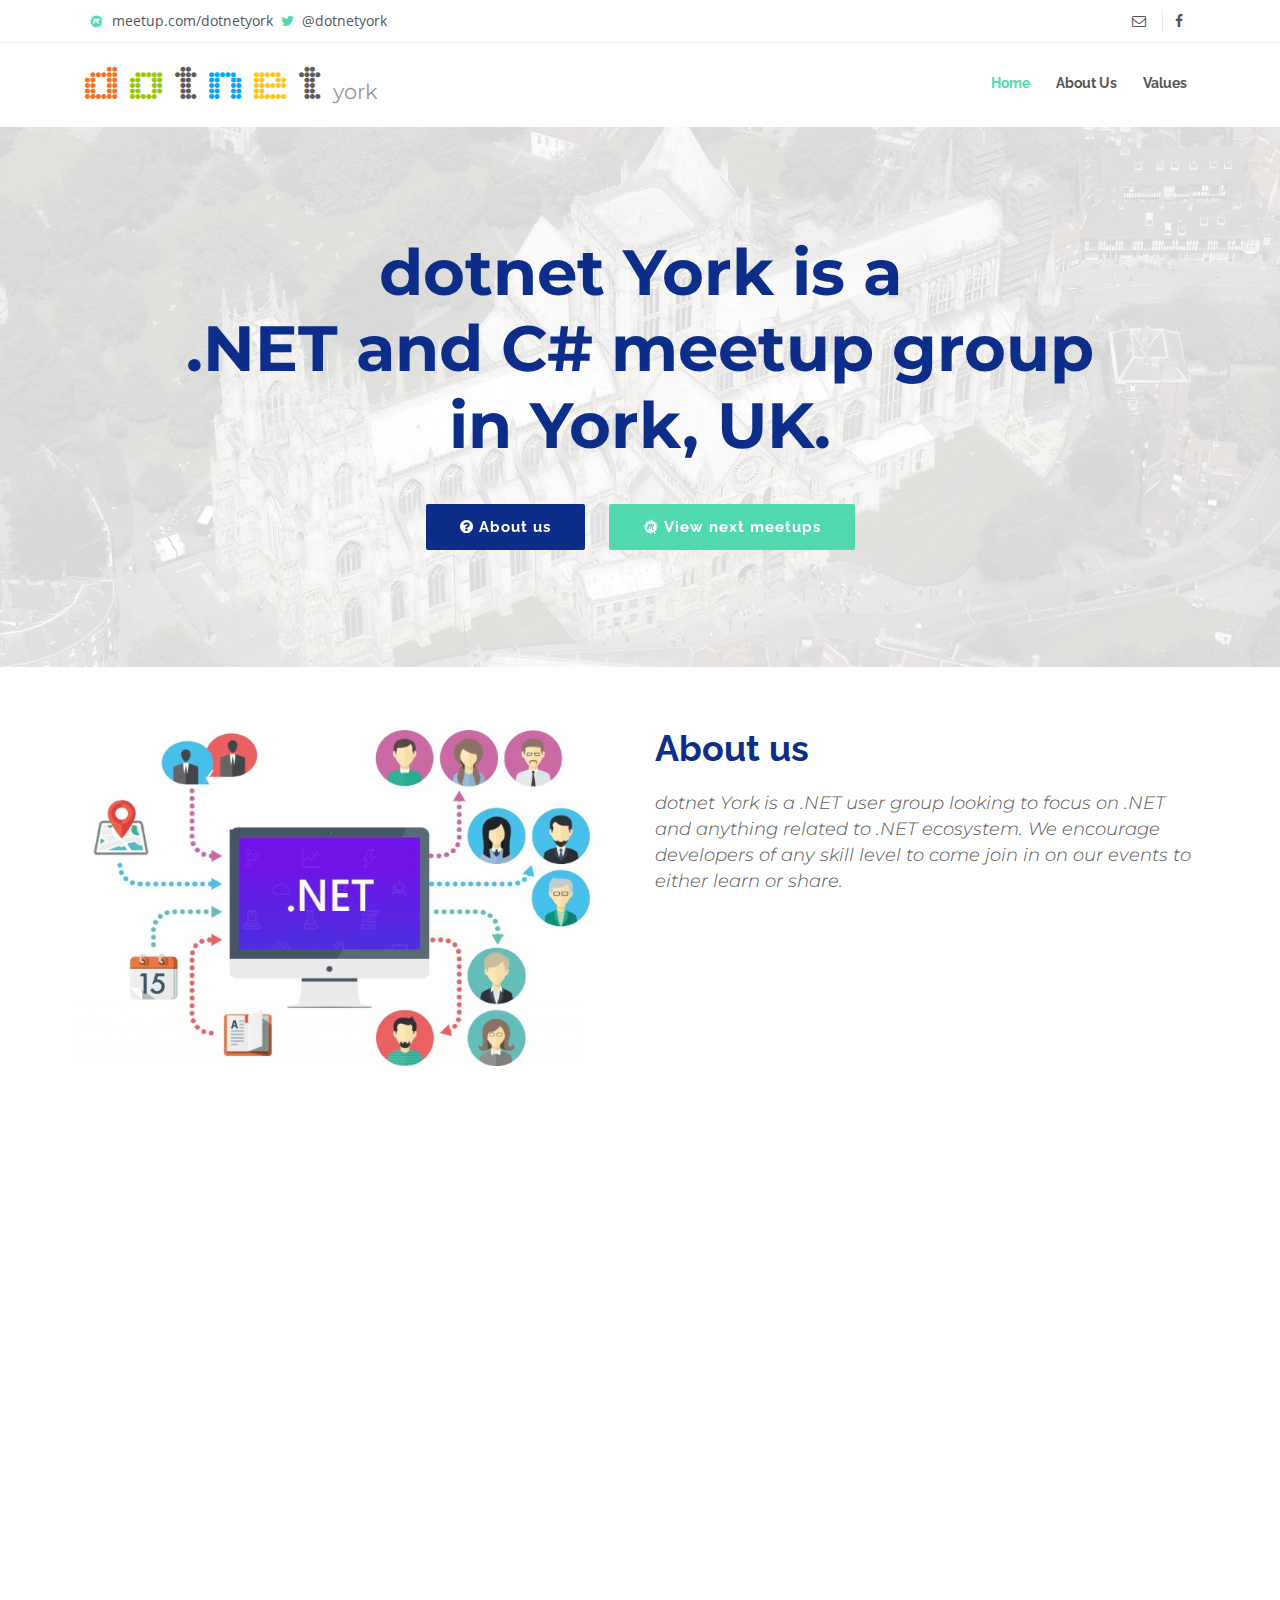
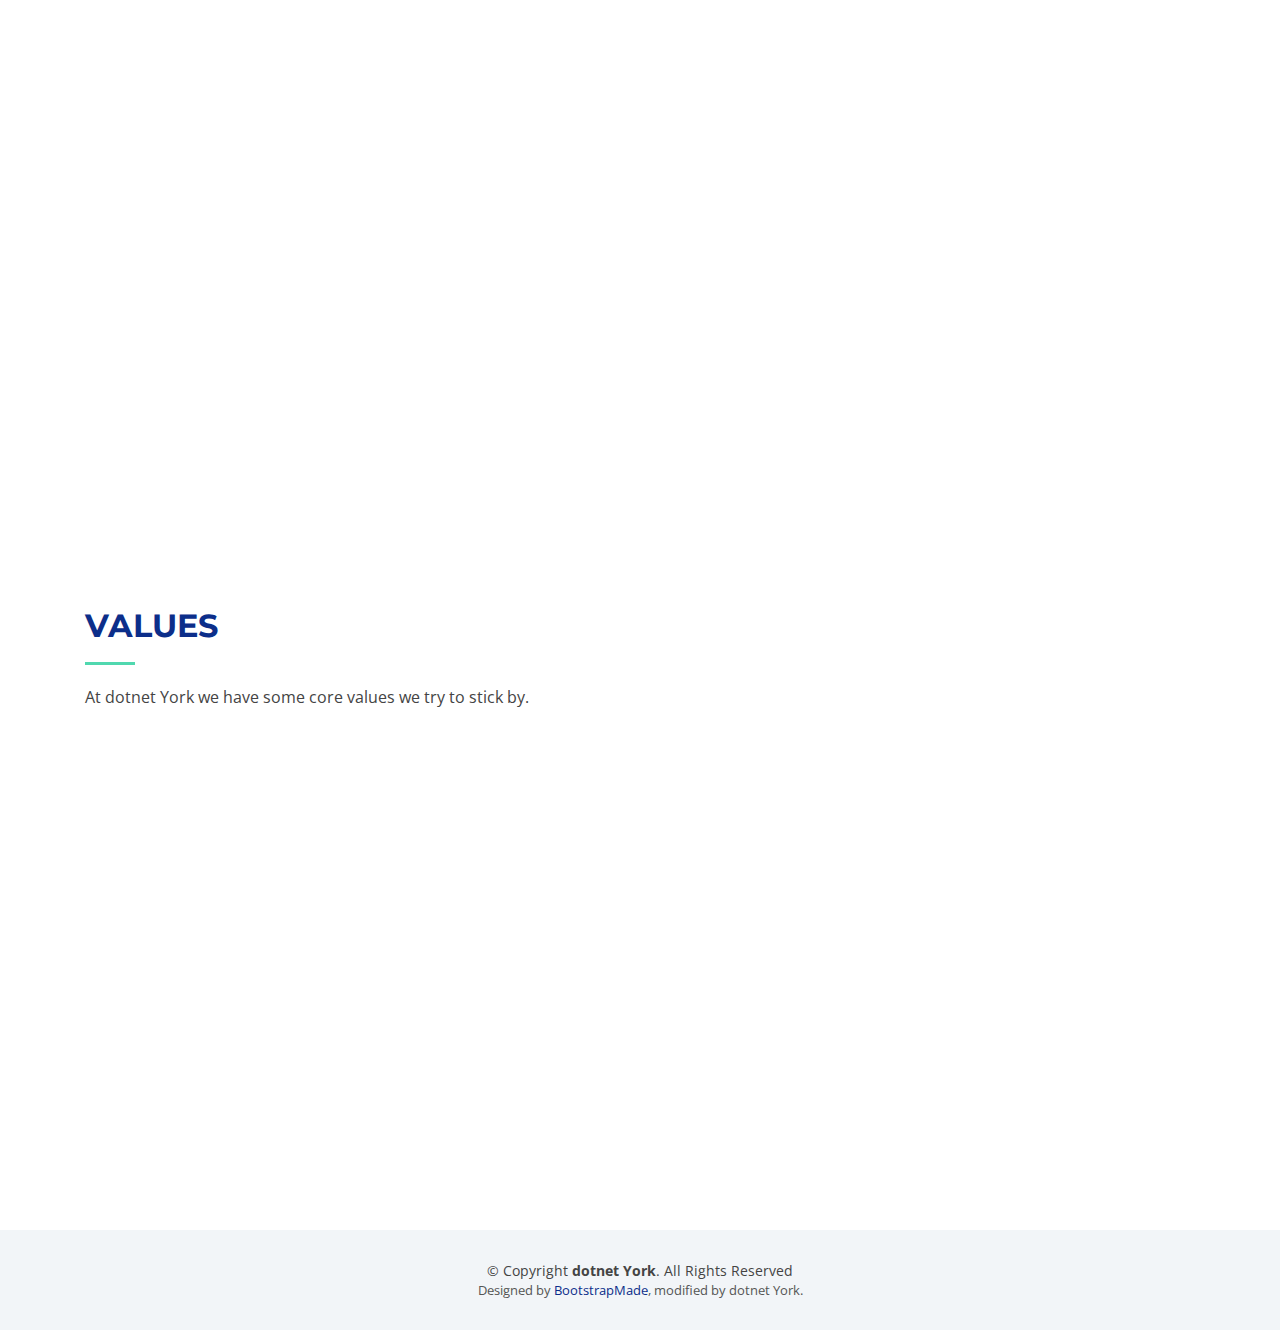
==== commit dd9a36ad: "Adding .NET foundation to connections" ====
--- a/index.html
+++ b/index.html
@@ -119,7 +119,7 @@
           <h2>Our Connections</h2>
         </div>
         <div class="row">
-          <div class="col-lg-3 col-md-6">
+          <div class="col-lg-4 col-md-6">
             <div class="connection">
               <div class="logo">
                 <a href="https://www.trailight.co.uk">
@@ -138,7 +138,7 @@
             </div>
           </div>
 
-          <div class="col-lg-3 col-md-6">
+          <div class="col-lg-4 col-md-6">
             <div class="connection">
               <div class="logo">
                 <a href="https://www.bybox.com">
@@ -159,7 +159,7 @@
             </div>
           </div>
 
-          <div class="col-lg-3 col-md-6">
+          <div class="col-lg-4 col-md-6">
             <div class="connection">
               <div class="logo">
                 <a href="https://www.red-gate.com/">
@@ -179,27 +179,45 @@
             </div>
           </div>
 
-          <div class="col-lg-3 col-md-6">
-              <div class="connection">
-                <div class="logo">
-                  <a href="https://www.yorkdevelopers.org/">
-                    <img src="img/connections/york-developers.jpg" alt="york developers">
-                  </a>
-                </div>
-                <div class="details">
-                  <h4>York Developers</h4>
-                  <span>Supported</span>
-                  <div class="social">
-                    <a href="https://www.yorkdevelopers.org/"><i class="fa fa-globe"></i></a>
-                    <a href="https://www.linkedin.com/company/yorkdevelopers/"><i class="fa fa-linkedin"></i></a>
-                    <a href="https://twitter.com/yorkdevelopers"><i class="fa fa-twitter"></i></a>
-                    <a href="https://www.facebook.com/groups/yorkdevelopers"><i class="fa fa-facebook"></i></a>
-                  </div>
-                </div>
-              </div>
-            </div>
-
-      </div>
+          <div class="col-lg-4 col-md-6">
+            <div class="connection">
+              <div class="logo">
+                <a href="https://www.yorkdevelopers.org/">
+                  <img src="img/connections/york-developers.jpg" alt="york developers">
+                </a>
+              </div>
+              <div class="details">
+                <h4>York Developers</h4>
+                <span>Supported by</span>
+                <div class="social">
+                  <a href="https://www.yorkdevelopers.org/"><i class="fa fa-globe"></i></a>
+                  <a href="https://www.linkedin.com/company/yorkdevelopers/"><i class="fa fa-linkedin"></i></a>
+                  <a href="https://twitter.com/yorkdevelopers"><i class="fa fa-twitter"></i></a>
+                  <a href="https://www.facebook.com/groups/yorkdevelopers"><i class="fa fa-facebook"></i></a>
+                </div>
+              </div>
+            </div>
+          </div>
+          <div class="col-lg-4 col-md-6">
+            <div class="connection">
+              <div class="logo">
+                <a href="https://dotnetfoundation.org/">
+                  <img src="img/connections/dotnet-foundation.jpg" alt="dotnet foundation">
+                </a>
+              </div>
+              <div class="details">
+                <h4>.NET foundation</h4>
+                <span>Supported by</span>
+                <div class="social">
+                  <a href="https://dotnetfoundation.org/"><i class="fa fa-globe"></i></a>
+                  <a href="https://www.linkedin.com/company/dotnetfoundation/about/"><i class="fa fa-linkedin"></i></a>
+                  <a href="https://twitter.com/dotnetfdn"><i class="fa fa-twitter"></i></a>
+                  <a href="https://www.facebook.com/dotnetfoundation/"><i class="fa fa-facebook"></i></a>
+                </div>
+              </div>
+            </div>
+          </div>
+        </div>
     </section>
 
     <section id="values">
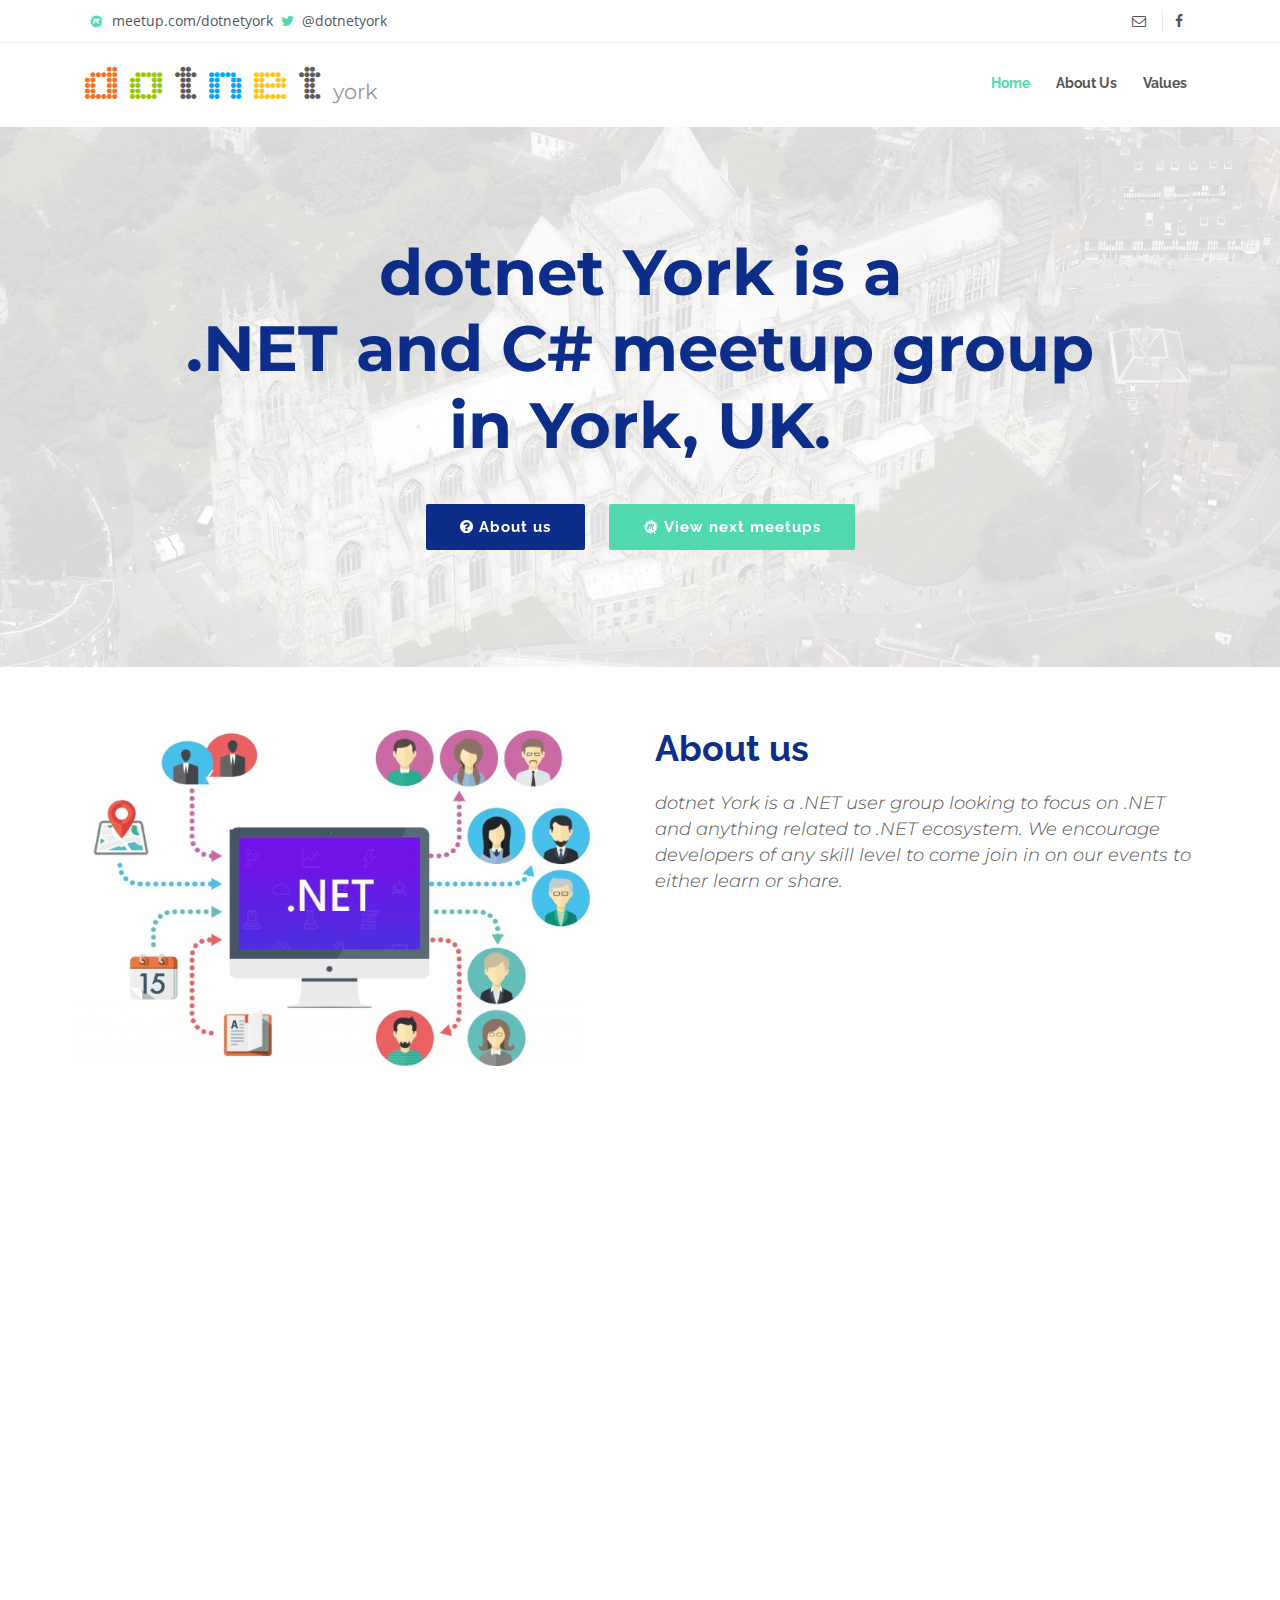
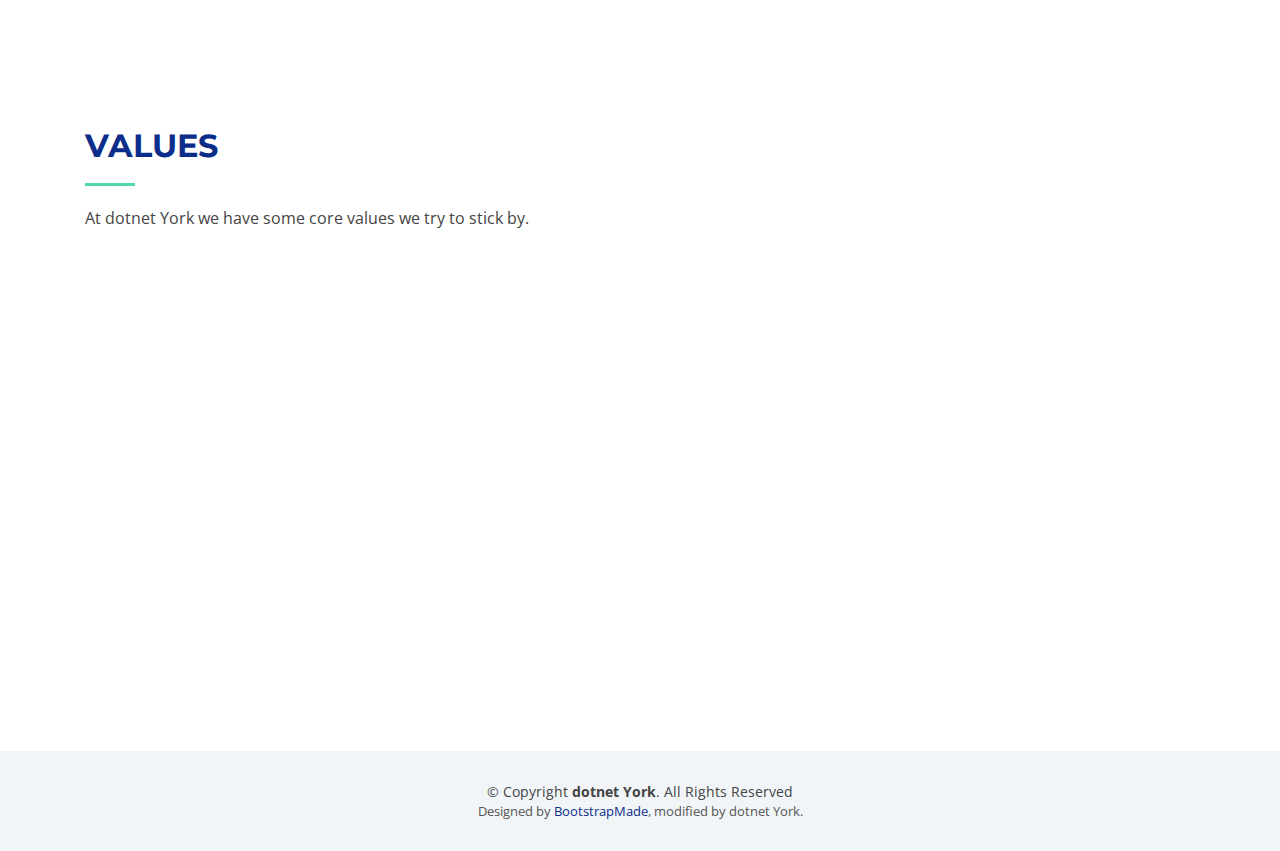
==== commit 454183d8: "Removing redgate sponsor" ====
--- a/index.html
+++ b/index.html
@@ -122,58 +122,17 @@
           <div class="col-lg-4 col-md-6">
             <div class="connection">
               <div class="logo">
-                <a href="https://www.trailight.co.uk">
-                  <img src="img/connections/trailight.jpg" alt="trailight">
+                <a href="https://rotacloud.com/k">
+                  <img src="img/connections/rotacloud.jpg" alt="RotaCloud">
                 </a>
               </div>
               <div class="details">
-                <h4>trailight</h4>
-                <span>Sponsor</span>
+                <h4>RotaCloud</h4>
+                <span>Venue Sponsor</span>
                 <div class="social">
-                  <a href="https://www.trailight.co.uk"><i class="fa fa-globe"></i></a>
-                  <a href="https://www.linkedin.com/company/trailight"><i class="fa fa-linkedin"></i></a>
-                  <a href="https://twitter.com/TrailightLtd"><i class="fa fa-twitter"></i></a>
-                </div>
-              </div>
-            </div>
-          </div>
-
-          <div class="col-lg-4 col-md-6">
-            <div class="connection">
-              <div class="logo">
-                <a href="https://www.bybox.com">
-                  <img src="img/connections/bybox.jpg" alt="ByBox">
-                </a>
-              </div>
-              <div class="details">
-                <h4>ByBox</h4>
-                <span>Sponsor</span>
-                <div class="social">
-                  <a href="https://www.bybox.com/"><i class="fa fa-globe"></i></a>
-                  <a href="https://www.linkedin.com/company/bybox/"><i class="fa fa-linkedin"></i></a>
-                  <a href="https://twitter.com/bybox"><i class="fa fa-twitter"></i></a>
-                  <a href="https://www.facebook.com/Bybox-Field-Support-Ltd-307829879360072/"><i
-                      class="fa fa-facebook"></i></a>
-                </div>
-              </div>
-            </div>
-          </div>
-
-          <div class="col-lg-4 col-md-6">
-            <div class="connection">
-              <div class="logo">
-                <a href="https://www.red-gate.com/">
-                  <img src="img/connections/redgate.jpg" alt="redgate">
-                </a>
-              </div>
-              <div class="details">
-                <h4>Redgate</h4>
-                <span>Swag/Prizes</span>
-                <div class="social">
-                  <a href="https://www.red-gate.com/"><i class="fa fa-globe"></i></a>
-                  <a href="https://www.linkedin.com/company/red-gate-software/"><i class="fa fa-linkedin"></i></a>
-                  <a href="https://twitter.com/redgate?"><i class="fa fa-twitter"></i></a>
-                  <a href="https://www.facebook.com/RedGateSoftwareTools/"><i class="fa fa-facebook"></i></a>
+                  <a href="https://rotacloud.com/"><i class="fa fa-globe"></i></a>
+                  <a href="https://www.linkedin.com/company/rotacloud/"><i class="fa fa-linkedin"></i></a>
+                  <a href="https://twitter.com/rotacloud"><i class="fa fa-twitter"></i></a>
                 </div>
               </div>
             </div>
